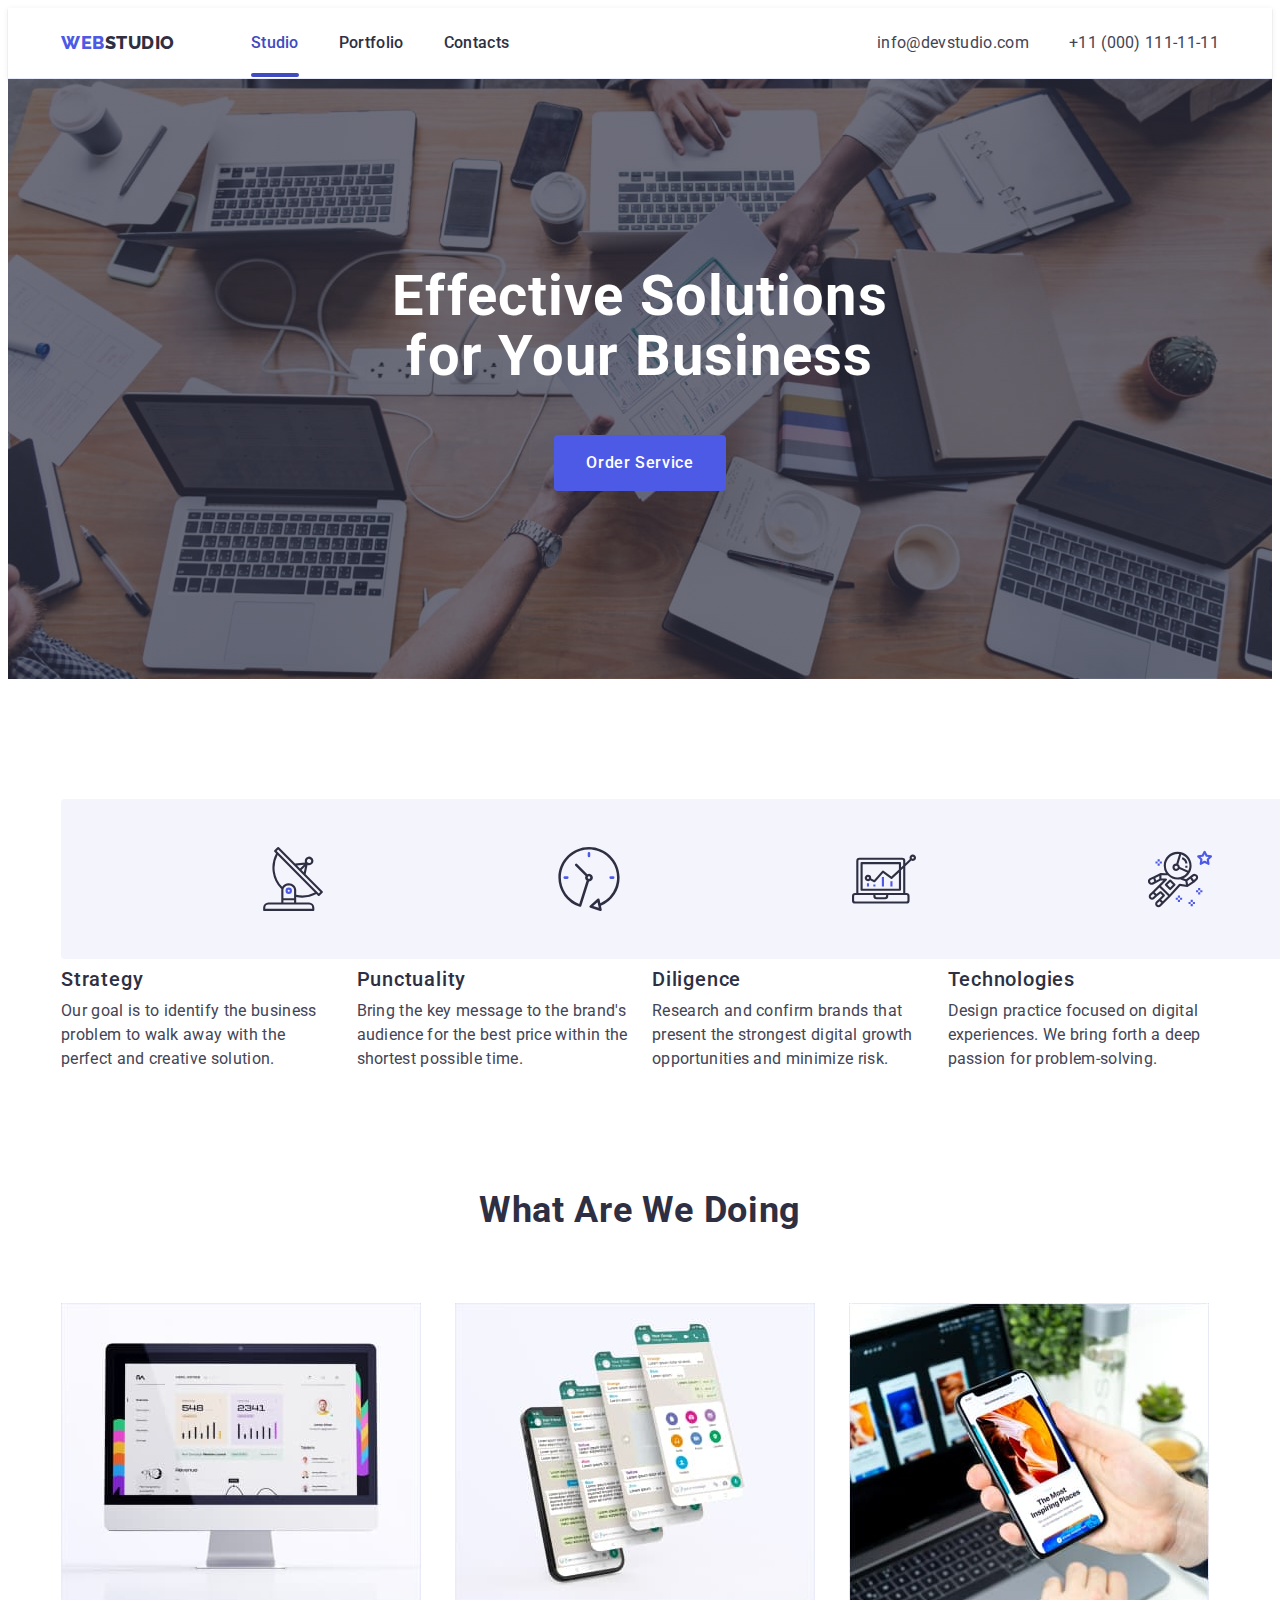
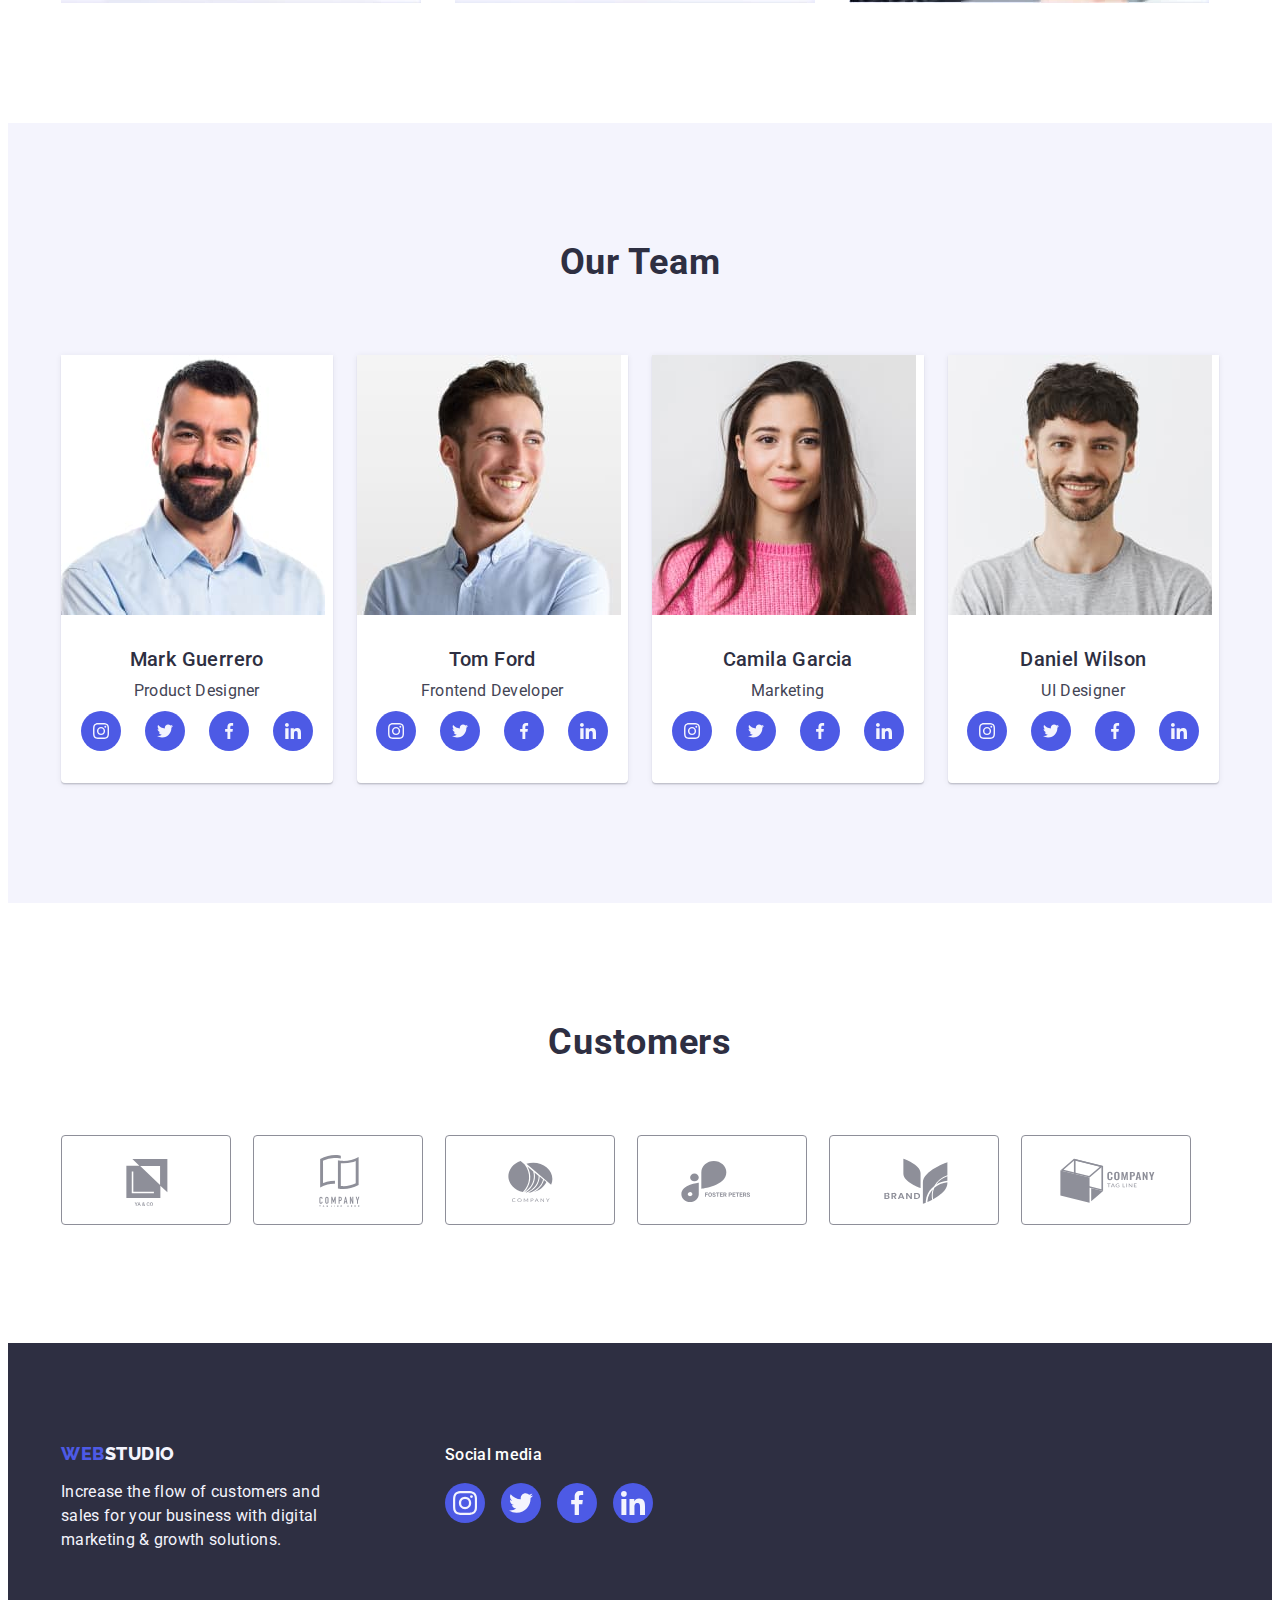
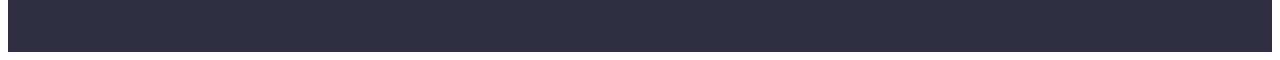
==== index.html @ 8c323e9b "Initial commit" ====
<!DOCTYPE html>
<html lang="en">
  <head>
    <meta charset="UTF-8" />
    <meta name="viewport" content="width=device-width, initial-scale=1.0" />
    <title>WebStudio</title>
    <link rel="preconnect" href="https://fonts.googleapis.com" />
    <link rel="preconnect" href="https://fonts.gstatic.com" crossorigin />
    <link
      href="https://fonts.googleapis.com/css2?family=Raleway:wght@800&family=Roboto:wght@400;500;700;900&display=swap"
      rel="stylesheet"
    />
    <link
      rel="stylesheet"
      href="https://cdnjs.cloudflare.com/ajax/libs/modern-normalize/2.0.0/modern-normalize.min.css"
      integrity="sha512-4xo8blKMVCiXpTaLzQSLSw3KFOVPWhm/TRtuPVc4WG6kUgjH6J03IBuG7JZPkcWMxJ5huwaBpOpnwYElP/m6wg=="
      crossorigin="anonymous"
      referrerpolicy="no-referrer"
    />
    <link rel="stylesheet" href="./css/styles.css" />
  </head>
  <body>
    <header class="header">
      <div class="container header-container">
        <nav class="header-navigation">
          <a href="./index.html" class="header-logo link"
            >Web<span class="header-logo-part">Studio</span></a
          >
          <ul class="list header-menu">
            <li>
              <a class="header-menu-link link current" href="./index.html">Studio</a>
            </li>
            <li>
              <a class="header-menu-link link" href="./portfolio.html"
                >Portfolio</a
              >
            </li>
            <li><a class="header-menu-link link" href="">Contacts</a></li>
          </ul>
        </nav>
        <address class="header-address">
          <ul class="list header-contacts">
            <li>
              <a class="contact-link link" href="mailto:info@devstudio.com"
                >info@devstudio.com</a
              >
            </li>
            <li>
              <a class="contact-link link" href="tel:+110001111111"
                >+11 (000) 111-11-11</a
              >
            </li>
          </ul>
        </address>
      </div>
    </header>
    <main>
      <section class="hero">
        <div class="container hero-container">
          <h1 class="hero-title">Effective Solutions for Your Business</h1>
          <button type="button" class="hero-btn" data-modal-open>Order Service</button>
        </div>
      </section>
      <!-- Features -->
      <section class="section">
        <div class="container features-container">
          <h2 class="visually-hidden">Features</h2>
          <ul class="list features-list">
            <li class="features-item">
              <div class="features-block-icon">
                <svg class="features-icon" width="64" height="64">
                  <use href="./images/icons.svg#icon-antenna-1"></use>
                </svg>
              </div>
              <h3 class="features-title">Strategy</h3>
              <p class="features-text">
                Our goal is to identify the business problem to walk away with
                the perfect and creative solution.
              </p>
            </li>
            <li class="features-item">
              <div class="features-block-icon">
                <svg class="features-icon" width="64" height="64">
                  <use href="./images/icons.svg#icon-clock-1"></use>
                </svg>
              </div>
              <h3 class="features-title">Punctuality</h3>
              <p class="features-text">
                Bring the key message to the brand's audience for the best price
                within the shortest possible time.
              </p>
            </li>
            <li class="features-item">
              <div class="features-block-icon">
                <svg class="features-icon" width="64" height="64">
                  <use href="./images/icons.svg#icon-diagram-1"></use>
                </svg>
              </div>
              <h3 class="features-title">Diligence</h3>
              <p class="features-text">
                Research and confirm brands that present the strongest digital
                growth opportunities and minimize risk.
              </p>
            </li>
            <li class="features-item">
              <div class="features-block-icon">
                <svg class="features-icon" width="64" height="64">
                  <use href="./images/icons.svg#icon-astronaut-1"></use>
                </svg>
              </div>
              <h3 class="features-title">Technologies</h3>
              <p class="features-text">
                Design practice focused on digital experiences. We bring forth a
                deep passion for problem-solving.
              </p>
            </li>
          </ul>
        </div>
      </section>
      <section class="section section-work">
        <div class="container work-container">
          <h2 class="work-title">What are we doing</h2>
          <ul class="list work-list">
            <li class="work-item">
              <img
                src="./images/Rectangle1.jpg"
                alt="computer monitor"
                width="360"
                height="300"
              />
            </li>
            <li class="work-item">
              <img
                src="./images/Rectangle2.jpg"
                alt="mobile phone with open messenger"
                width="360"
                height="300"
              />
            </li>
            <li class="work-item">
              <img
                src="./images/Rectangle3.jpg"
                alt="mobile phone in hand and laptop on the table"
                width="360"
                height="300"
              />
            </li>
          </ul>
        </div>
      </section>
      <section class="section team">
        <div class="container">
          <h2 class="team-title">Our Team</h2>
          <ul class="list team-list">
            <li class="team-card">
              <img
                class="team-img"
                src="./images/img4.jpg"
                alt="Mark Guerrero"
                width="264"
                height="260"
              />
              <div class="card-content">
                <h3 class="team-member-title">Mark Guerrero</h3>
                <p class="team-text">Product Designer</p>
                <ul class="card-content-list list">
                  <li class="team-socials-icon">
                    <a href="" class="link socials-link">
                      <svg class="socials-icon" width="16" height="16">
                        <use href="./images/icons.svg#icon-instagram-2"></use>
                      </svg>
                    </a>
                  </li>
                  <li class="team-socials-icon">
                    <a href="" class="link socials-link">
                      <svg class="socials-icon" width="16" height="16">
                        <use href="./images/icons.svg#icon-twitter-1"></use>
                      </svg>
                    </a>
                  </li>
                  <li class="team-socials-icon">
                    <a href="" class="link socials-link">
                      <svg class="socials-icon" width="16" height="16">
                        <use href="./images/icons.svg#icon-facebook-1"></use>
                      </svg>
                    </a>
                  </li>
                  <li class="team-socials-icon">
                    <a href="" class="link socials-link">
                      <svg class="socials-icon" width="16" height="16">
                        <use href="./images/icons.svg#icon-linkedin-1"></use>
                      </svg>
                    </a>
                  </li>
                </ul>
              </div>
            </li>
            <li class="team-card">
              <img
                class="team-img"
                src="./images/img5.jpg"
                alt="Tom Ford"
                width="264"
                height="260"
              />
              <div class="card-content">
                <h3 class="team-member-title">Tom Ford</h3>
                <p class="team-text">Frontend Developer</p>
                <ul class="card-content-list list">
                  <li class="team-socials-icon">
                    <a href="" class="link socials-link">
                      <svg class="socials-icon" width="16" height="16">
                        <use href="./images/icons.svg#icon-instagram-2"></use>
                      </svg>
                    </a>
                  </li>
                  <li class="team-socials-icon">
                    <a href="" class="link socials-link">
                      <svg class="socials-icon" width="16" height="16">
                        <use href="./images/icons.svg#icon-twitter-1"></use>
                      </svg>
                    </a>
                  </li>
                  <li class="team-socials-icon">
                    <a href="" class="link socials-link">
                      <svg class="socials-icon" width="16" height="16">
                        <use href="./images/icons.svg#icon-facebook-1"></use>
                      </svg>
                    </a>
                  </li>
                  <li class="team-socials-icon">
                    <a href="" class="link socials-link">
                      <svg class="socials-icon" width="16" height="16">
                        <use href="./images/icons.svg#icon-linkedin-1"></use>
                      </svg>
                    </a>
                  </li>
                </ul>
              </div>
            </li>
            <li class="team-card">
              <img
                class="team-img"
                src="./images/img6.jpg"
                alt="Camila Garcia"
                width="264"
                height="260"
              />
              <div class="card-content">
                <h3 class="team-member-title">Camila Garcia</h3>
                <p class="team-text">Marketing</p>
                <ul class="card-content-list list">
                  <li class="team-socials-icon">
                    <a href="" class="link socials-link">
                      <svg class="socials-icon" width="16" height="16">
                        <use href="./images/icons.svg#icon-instagram-2"></use>
                      </svg>
                    </a>
                  </li>
                  <li class="team-socials-icon">
                    <a href="" class="link socials-link">
                      <svg class="socials-icon" width="16" height="16">
                        <use href="./images/icons.svg#icon-twitter-1"></use>
                      </svg>
                    </a>
                  </li>
                  <li class="team-socials-icon">
                    <a href="" class="link socials-link">
                      <svg class="socials-icon" width="16" height="16">
                        <use href="./images/icons.svg#icon-facebook-1"></use>
                      </svg>
                    </a>
                  </li>
                  <li class="team-socials-icon">
                    <a href="" class="link socials-link">
                      <svg class="socials-icon" width="16" height="16">
                        <use href="./images/icons.svg#icon-linkedin-1"></use>
                      </svg>
                    </a>
                  </li>
                </ul>
              </div>
            </li>
            <li class="team-card">
              <img
                class="team-img"
                src="./images/img7.jpg"
                alt="Daniel Wilson"
                width="264"
                height="260"
              />
              <div class="card-content">
                <h3 class="team-member-title">Daniel Wilson</h3>
                <p class="team-text">UI Designer</p>
                <ul class="card-content-list list">
                  <li class="team-socials-icon">
                    <a href="" class="link socials-link">
                      <svg class="socials-icon" width="16" height="16">
                        <use href="./images/icons.svg#icon-instagram-2"></use>
                      </svg>
                    </a>
                  </li>
                  <li class="team-socials-icon">
                    <a href="" class="link socials-link">
                      <svg class="socials-icon" width="16" height="16">
                        <use href="./images/icons.svg#icon-twitter-1"></use>
                      </svg>
                    </a>
                  </li>
                  <li class="team-socials-icon">
                    <a href="" class="link socials-link">
                      <svg class="socials-icon" width="16" height="16">
                        <use href="./images/icons.svg#icon-facebook-1"></use>
                      </svg>
                    </a>
                  </li>
                  <li class="team-socials-icon">
                    <a href="" class="link socials-link">
                      <svg class="socials-icon" width="16" height="16">
                        <use href="./images/icons.svg#icon-linkedin-1"></use>
                      </svg>
                    </a>
                  </li>
                </ul>
              </div>
            </li>
          </ul>
        </div>
      </section>
      <section class="section customers">
        <div class="container">
          <h2 class="customers-title">Customers</h2>
          <ul class="list customers-list">
            <li class="customers-company">
              <a href="" class="link customers-link">
                <svg class="customers-icon" width="104" height="56">
                  <use href="./images/icons.svg#icon-ya-co"></use>
                </svg>
              </a>
            </li>
            <li class="customers-company">
              <a href="" class="link customers-link">
                <svg class="customers-icon" width="104" height="56">
                  <use href="./images/icons.svg#icon-company-tagline-her"></use>
                </svg>
              </a>
            </li>
            <li class="customers-company">
              <a href="" class="link customers-link">
                <svg class="customers-icon" width="104" height="56">
                  <use href="./images/icons.svg#icon-company"></use>
                </svg>
              </a>
            </li>
            <li class="customers-company">
              <a href="" class="link customers-link">
                <svg class="customers-icon" width="104" height="56">
                  <use href="./images/icons.svg#icon-foster"></use>
                </svg>
              </a>
            </li>
            <li class="customers-company">
              <a href="" class="link customers-link">
                <svg class="customers-icon" width="104" height="56">
                  <use href="./images/icons.svg#icon-brand"></use>
                </svg>
              </a>
            </li>
            <li class="customers-company">
              <a href="" class="link customers-link">
                <svg class="customers-icon" width="104" height="56">
                  <use href="./images/icons.svg#icon-tag-line"></use>
                </svg>
              </a>
            </li>
          </ul>
        </div>
      </section>
    </main>
    <footer class="footer">
      <div class="container footer-container">
        <div class="footer-webstudio">
          <a href="./index.html" class="footer-logo link"
            >Web<span class="footer-logo-part">Studio</span></a
          >
          <p class="footer-text">
            Increase the flow of customers and sales for your business with
            digital marketing & growth solutions.
          </p>
        </div>
        <div class="footer-socials">
          <p class="footer-socials-text">Social media</p>
          <ul class="footer-list list">
            <li class="footer-socials-icon">
              <a href="" class="link footer-socials-link">
                <svg class="socials-icon" width="24" height="24">
                  <use href="./images/icons.svg#icon-instagram-2"></use>
                </svg>
              </a>
            </li>
            <li class="footer-socials-icon">
              <a href="" class="link footer-socials-link">
                <svg class="socials-icon" width="24" height="24">
                  <use href="./images/icons.svg#icon-twitter-1"></use>
                </svg>
              </a>
            </li>
            <li class="footer-socials-icon">
              <a href="" class="link footer-socials-link">
                <svg class="socials-icon" width="24" height="24">
                  <use href="./images/icons.svg#icon-facebook-1"></use>
                </svg>
              </a>
            </li>
            <li class="footer-socials-icon">
              <a href="" class="link footer-socials-link">
                <svg class="socials-icon" width="24" height="24">
                  <use href="./images/icons.svg#icon-linkedin-1"></use>
                </svg>
              </a>
            </li>
          </ul>
        </div>
      </div>
    </footer>
    <div class="backdrop is-hidden" data-modal>
      <div class="modal">
        <button type="button" class="modal-close-btn" data-modal-close>
          <svg class="modal-icon" width="8" height="8">
            <use href="./images/icons.svg#icon-close-black"></use>
          </svg>
        </button>
      </div>
    </div>
    <script src="./js/modal.js"></script>
  </body>
</html>
---- css/styles.css ----
:root {
  --iris: #4d5ae5;
  --navyblue: #2e2f42;
  --slate: #434455;
  --white: #fff;
  --ocean: #404bbf;
  --cloud: #f4f4fd;
  --green: #31d0aa;
  --dairy: #fcfcfc;
}

p,
h1,
h2,
h3,
h4,
h5,
h6 {
  margin-top: 0;
  margin-bottom: 0;
}

ul,
ol {
  margin-top: 0;
  margin-bottom: 0;
  padding-left: 0;
}

img {
  display: block;
}

.list {
  list-style-type: none;
}

.link {
  text-decoration: none;
}

body {
  font-family: "Roboto", sans-serif;
  color: #434455;
  background-color: #fff;
}

.container {
  width: 100%;
  max-width: 1158px;
  padding-right: 15px;
  padding-left: 15px;
  margin: 0 auto;
}

.visually-hidden {
  position: absolute;
  width: 1px;
  height: 1px;
  margin: -1px;
  border: 0;
  padding: 0;
  white-space: nowrap;
  clip-path: inset(100%);
  clip: rect(0 0 0 0);
  overflow: hidden;
}

.section {
  padding-top: 120px;
  padding-bottom: 120px;
}

/**---------- HEADER ---------- */

.header {
  border-bottom: 1px solid #e7e9fc;
  box-shadow: 0px 2px 1px rgba(46, 47, 66, 0.08),
    0px 1px 1px rgba(46, 47, 66, 0.16), 0px 1px 6px rgba(46, 47, 66, 0.08);
}

.header-container {
  display: flex;
  align-items: center;
}

.header-logo {
  color: var(--iris, #4d5ae5);
  font-size: 18px;
  font-family: "Raleway", sans-serif;
  font-weight: 800;
  line-height: 1.17;
  letter-spacing: 0.03em;
  text-transform: uppercase;
  padding-top: 24px;
  padding-bottom: 24px;
  margin-right: 76px;
}

.header-logo-part {
  color: var(--navyblue, #2e2f42);
  font-size: 18px;
  font-weight: 800;
  line-height: 1.16;
  letter-spacing: 0.03em;
  text-transform: uppercase;
}

.header-navigation {
  display: flex;
  align-items: center;
}

.header-menu {
  display: flex;
  gap: 40px;
}

.header-address {
  margin-left: auto;
}

.header-contacts {
  display: flex;
  gap: 40px;
}

.header-menu-link {
  color: var(--navyblue, #2e2f42);
  font-size: 16px;
  font-weight: 500;
  line-height: 1.5;
  letter-spacing: 0.02em;
  padding: 24px 0;
  transition: color 250ms cubic-bezier(0.4, 0, 0.2, 1);
}

.current {
  position: relative;
  color: var(--ocean, #404bbf);
}

.current::after {
  content: "";
  position: absolute;
  bottom: -1px;
  left: 0;
  width: 100%;
  height: 4px;
  border-radius: 2px;
  background: var(--ocean, #404bbf);
}

.contact-link {
  color: var(--slate, #434455);
  font-size: 16px;
  line-height: 1.5;
  letter-spacing: 0.02em;
  padding: 24px 0;
  transition: color 250ms cubic-bezier(0.4, 0, 0.2, 1);
}

.header-menu-link:hover,
.header-menu-link:focus {
  color: var(--ocean, #404bbf);
}

.header-address {
  font-style: normal;
}

.contact-link:hover,
.contact-link:focus {
  color: #404bbf;
}

/**---------- HERO ---------- */

.hero {
  background: var(--navyblue, #2e2f42);
  padding-top: 188px;
  padding-bottom: 188px;
  background-image: linear-gradient(
      rgba(46, 47, 66, 0.7),
      rgba(46, 47, 66, 0.7)
    ),
    url(../images/people-office.jpg);
  max-width: 1440px;
  margin: 0 auto;
  background-repeat: no-repeat;
  background-position: center;
  background-size: cover;
}

.hero-container {
  display: block;
}

.hero-title {
  color: var(--white, #fff);
  font-size: 56px;
  line-height: 1.07;
  letter-spacing: 0.02em;
  text-align: center;
  max-width: 496px;
  display: flex;
  width: 496px;
  flex-direction: column;
  flex-shrink: 0;
  margin-bottom: 48px;
  display: block;
  margin-left: auto;
  margin-right: auto;
}

.hero-btn {
  color: var(--white, #fff);
  font-size: 16px;
  font-family: "Roboto", sans-serif;
  font-weight: 500;
  line-height: 1.5;
  letter-spacing: 0.04em;
  background-color: var(--iris, #4d5ae5);
  cursor: pointer;
  margin: 0 auto;
  display: block;
  border: none;
  padding: 16px 32px;
  border-radius: 4px;
  min-width: 169px;
  transition: background-color 250ms cubic-bezier(0.4, 0, 0.2, 1);
}

.hero-btn:hover,
.hero-btn:focus {
  background-color: var(--ocean, #404bbf);
}

/**---------- FEATURES ---------- */

.features-list {
  display: flex;
  gap: 24px;
}

.features-item {
  width: calc((100% - 24px * 3) / 4);
}

.features-block-icon {
  display: flex;
  align-items: center;
  justify-content: center;
  width: 264px;
  height: 112px;
  border-radius: 4px;
  background: var(--cloud, #f4f4fd);
  padding: 24px 100px;
  margin-bottom: 8px;
}

.features-title {
  font-size: 20px;
  font-weight: 500;
  line-height: 1.2;
  letter-spacing: 0.04em;
  color: var(--navyblue, #2e2f42);
  margin-bottom: 8px;
}
.features-text {
  color: var(--slate, #434455);
  font-size: 16px;
  line-height: 1.5;
  letter-spacing: 0.02em;
}

/**---------- WORK ---------- */

.section-work {
  padding-top: 0;
}

.work-list {
  display: flex;
  gap: 24px;
}

.work-item {
  width: calc((100% - 24px * 2) / 3);
}

.work-title {
  font-size: 36px;
  line-height: 1.11;
  letter-spacing: 0.02em;
  text-transform: capitalize;
  text-align: center;
  color: var(--navyblue, #2e2f42);
  margin-bottom: 72px;
}

/**---------- OUR TEAM ---------- */

.team {
  background-color: var(--cloud, #f4f4fd);
  padding-bottom: 120px;
}

.team-title {
  font-size: 36px;
  line-height: 1.11;
  letter-spacing: 0.02em;
  text-transform: capitalize;
  text-align: center;
  color: var(--navyblue, #2e2f42);
  margin-bottom: 72px;
}

.team-list {
  display: flex;
  gap: 24px;
}

.team-card {
  background-color: var(--white, #fff);
  width: calc((100% - 24px * 3) / 4);
  border-radius: 0px 0px 4px 4px;
  box-shadow: 0px 2px 1px 0px rgba(46, 47, 66, 0.08),
    0px 1px 1px 0px rgba(46, 47, 66, 0.16),
    0px 1px 6px 0px rgba(46, 47, 66, 0.08);
}

.card-content {
  padding: 32px 0;
}

.team-member-title {
  font-size: 20px;
  font-weight: 500;
  line-height: 1.2;
  letter-spacing: 0.02em;
  color: var(--navyblue, #2e2f42);
  text-align: center;
  margin-bottom: 8px;
}

.team-text {
  color: var(--slate, #434455);
  font-size: 16px;
  line-height: 1.5;
  letter-spacing: 0.02em;
  text-align: center;
  margin-bottom: 8px;
}

.card-content-list {
  display: flex;
  justify-content: center;
  gap: 24px;
}

.team-socials-icon {
  width: 40px;
  height: 40px;
}

.socials-link:hover,
.socials-link:focus {
  background-color: var(--ocean, #404bbf);
}

.socials-link {
  width: 100%;
  height: 100%;
  display: flex;
  justify-content: center;
  align-items: center;
  background-color: var(--iris, #4d5ae5);
  border-radius: 50%;
  color: var(--cloud, #f4f4fd);
  transition: background-color 250ms cubic-bezier(0.4, 0, 0.2, 1);
}

.socials-icon {
  fill: currentColor;
}

/**---------- CUSTOMERS ---------- */

.customers-title {
  color: var(--navyblue, #2e2f42);
  text-align: center;
  font-size: 36px;
  font-weight: 700;
  line-height: 1.11;
  letter-spacing: 0.02em;
  text-transform: capitalize;
  margin-bottom: 72px;
}

.customers-list {
  display: flex;
  gap: 24px;
}

.customers-company {
  width: 168px;
  height: 88px;
  border-radius: 4px;
}

.customers-link {
  width: 100%;
  height: 100%;
  border: 1px solid var(--lightslate, #8e8f99);
  border-radius: 4px;
  display: flex;
  justify-content: center;
  align-items: center;
  color: var(--lightslate, #8e8f99);
  transition: border-color 250ms cubic-bezier(0.4, 0, 0.2, 1),
    color 250ms cubic-bezier(0.4, 0, 0.2, 1);
}

.customers-link:is(:hover, :focus) {
  border-color: var(--ocean, #404bbf);
  color: var(--ocean, #404bbf);
}

.customers-icon {
  fill: currentColor;
}

/**---------- FOOTER ---------- */

.footer {
  background-color: var(--navyblue, #2e2f42);
  padding: 100px 0;
}

.footer-container {
  display: flex;
  align-items: baseline;
}

.footer-webstudio {
  margin-right: 120px;
}

.footer-logo {
  color: var(--iris, #4d5ae5);
  font-size: 18px;
  font-family: "Raleway", sans-serif;
  font-weight: 800;
  line-height: 1.17;
  letter-spacing: 0.03em;
  text-transform: uppercase;
  margin-bottom: 16px;
  display: inline-block;
}

.footer-logo-part {
  color: var(--cloud, #f4f4fd);
  font-size: 18px;
  font-weight: 800;
  line-height: 1.16;
  letter-spacing: 0.03em;
  text-transform: uppercase;
}

.footer-text {
  color: var(--cloud, #f4f4fd);
  font-size: 16px;
  line-height: 1.5;
  letter-spacing: 0.02em;
  max-width: 264px;
}

.footer-socials {
  display: inline-block;
}

.footer-socials-text {
  font-size: 16px;
  font-style: normal;
  font-weight: 500;
  line-height: 1.5;
  letter-spacing: 0.02em;
  color: var(--white, #fff);
  margin-bottom: 16px;
}

.footer-list {
  display: flex;
  gap: 16px;
}

.footer-socials-icon {
  width: 40px;
  height: 40px;
}

.footer-socials-link {
  width: 100%;
  height: 100%;
  display: flex;
  justify-content: center;
  align-items: center;
  background-color: var(--iris, #4d5ae5);
  border-radius: 50%;
  color: var(--cloud, #f4f4fd);
  transition: background-color 250ms cubic-bezier(0.4, 0, 0.2, 1);
}

.footer-socials-link:hover,
.footer-socials-link:focus {
  background-color: var(--green, #31d0aa);
}
/**---------- PORTFOLIO ---------- */

.section-portfolio {
  padding-bottom: 120px;
  padding-top: 96px;
}

.filter-list {
  display: flex;
  justify-content: center;
  gap: 24px;
  margin-bottom: 72px;
}

.filter-btn {
  background-color: var(--cloud, #f4f4fd);
  color: var(--iris, #4d5ae5);
  font-size: 16px;
  font-family: "Roboto", sans-serif;
  font-weight: 500;
  line-height: 1.5;
  letter-spacing: 0.04em;
  cursor: pointer;
  border: 1px solid #e7e9fc;
  padding: 12px 24px;
  border-radius: 4px;
  transition: color 250ms cubic-bezier(0.4, 0, 0.2, 1),
    background-color 250ms cubic-bezier(0.4, 0, 0.2, 1),
    border-color 250ms cubic-bezier(0.4, 0, 0.2, 1),
    box-shadow 250ms cubic-bezier(0.4, 0, 0.2, 1);
}

.filter-btn:hover,
.filter-btn:focus {
  color: #ffffff;
  background: var(--ocean, #404bbf);
  border: 1px solid transparent;
  box-shadow: 0px 2px 2px 0px rgba(0, 0, 0, 0.12),
    0px 2px 1px 0px rgba(0, 0, 0, 0.08), 0px 3px 1px 0px rgba(0, 0, 0, 0.1);
}

.card-list {
  display: flex;
  flex-wrap: wrap;
  column-gap: 24px;
  row-gap: 48px;
}

.block-list:not(:last-child) {
  padding-bottom: 48px;
}

.portfolio-card {
  width: calc((100% - 48px) / 3);
}

.portfolio-cover {
  position: relative;
  overflow: hidden;
}

.portfolio-link:hover .portfolio-cover-text {
  transform: translateY(0%);
}

.portfolio-link:focus .portfolio-cover-text {
  transform: translateY(0%);
}

.portfolio-cover-text {
  position: absolute;
  top: 0;
  left: 0;
  width: 100%;
  height: 100%;
  padding: 40px 32px;
  color: var(--cloud, #f4f4fd);
  font-size: 16px;
  line-height: 1.5;
  letter-spacing: 0.02em;
  background-color: var(--iris, #4d5ae5);
  transform: translateY(100%);
  transition: transform 250ms cubic-bezier(0.4, 0, 0.2, 1);
}

.portfolio-link {
  display: block;
  transition: box-shadow 250ms cubic-bezier(0.4, 0, 0.2, 1);
  transform: translateY(0%);
}

.portfolio-link:hover,
.portfolio-link:focus {
  background: var(--white, #fff);
  box-shadow: 0px 2px 1px 0px rgba(46, 47, 66, 0.08),
    0px 1px 1px 0px rgba(46, 47, 66, 0.16),
    0px 1px 6px 0px rgba(46, 47, 66, 0.08);
}

.portfolio-card-content {
  padding: 32px 16px;
  border: 1px solid #e7e9fc;
  border-top: none;
}

.portfolio-title {
  font-size: 20px;
  font-weight: 500;
  line-height: 1.2;
  letter-spacing: 0.02em;
  color: var(--navyblue, #2e2f42);
  margin-bottom: 8px;
}

.portfolio-text {
  color: var(--slate, #434455);
  font-size: 16px;
  line-height: 1.5;
  letter-spacing: 0.02em;
}

/**---------- MODAL ---------- */

.backdrop {
  position: fixed;
  top: 0;
  width: 100%;
  height: 100%;
  background-color: var(--navyblue-modal, rgba(46, 47, 66, 0.4));
  transition: opacity 250ms cubic-bezier(0.4, 0, 0.2, 1),
    visibility 250ms cubic-bezier(0.4, 0, 0.2, 1);
}

.modal {
  width: 408px;
  min-height: 584px;
  border-radius: 4px;
  background-color: var(--dairy, #fcfcfc);
  box-shadow: 0px 2px 1px 0px rgba(0, 0, 0, 0.2),
    0px 1px 3px 0px rgba(0, 0, 0, 0.12), 0px 1px 1px 0px rgba(0, 0, 0, 0.14);
  position: absolute;
  left: 50%;
  top: 50%;
  transform: translate(-50%, -50%);
  transition: transform 250ms cubic-bezier(0.4, 0, 0.2, 1);
}

.modal-close-btn {
  border: none;
  background: transparent;
  width: 24px;
  height: 24px;
  position: absolute;
  top: 24px;
  right: 24px;
  cursor: pointer;
  border-radius: 50%;
  color: var(--navyblue);
  background-color: var(--cornflower, #e7e9fc);
  stroke-width: 1px;
  stroke: rgba(0, 0, 0, 0.1);
  transition: background-color 250ms cubic-bezier(0.4, 0, 0.2, 1),
    border 250ms cubic-bezier(0.4, 0, 0.2, 1);
  display: flex;
  justify-content: center;
  align-items: center;
  border: 1px solid rgba(0, 0, 0, 0.1);
  padding: 0;
}

.modal-close-btn:hover,
.modal-close-btn:focus {
  background-color: var(--ocean, #404bbf);
  border: none;
}

.modal-icon {
  fill: currentColor;
  transition: fill 250ms cubic-bezier(0.4, 0, 0.2, 1);
}

.modal-close-btn:is(:hover, :focus) .modal-icon {
  fill: var(--white, #fff);
}

.is-hidden {
  opacity: 0;
  visibility: hidden;
  pointer-events: none;
}
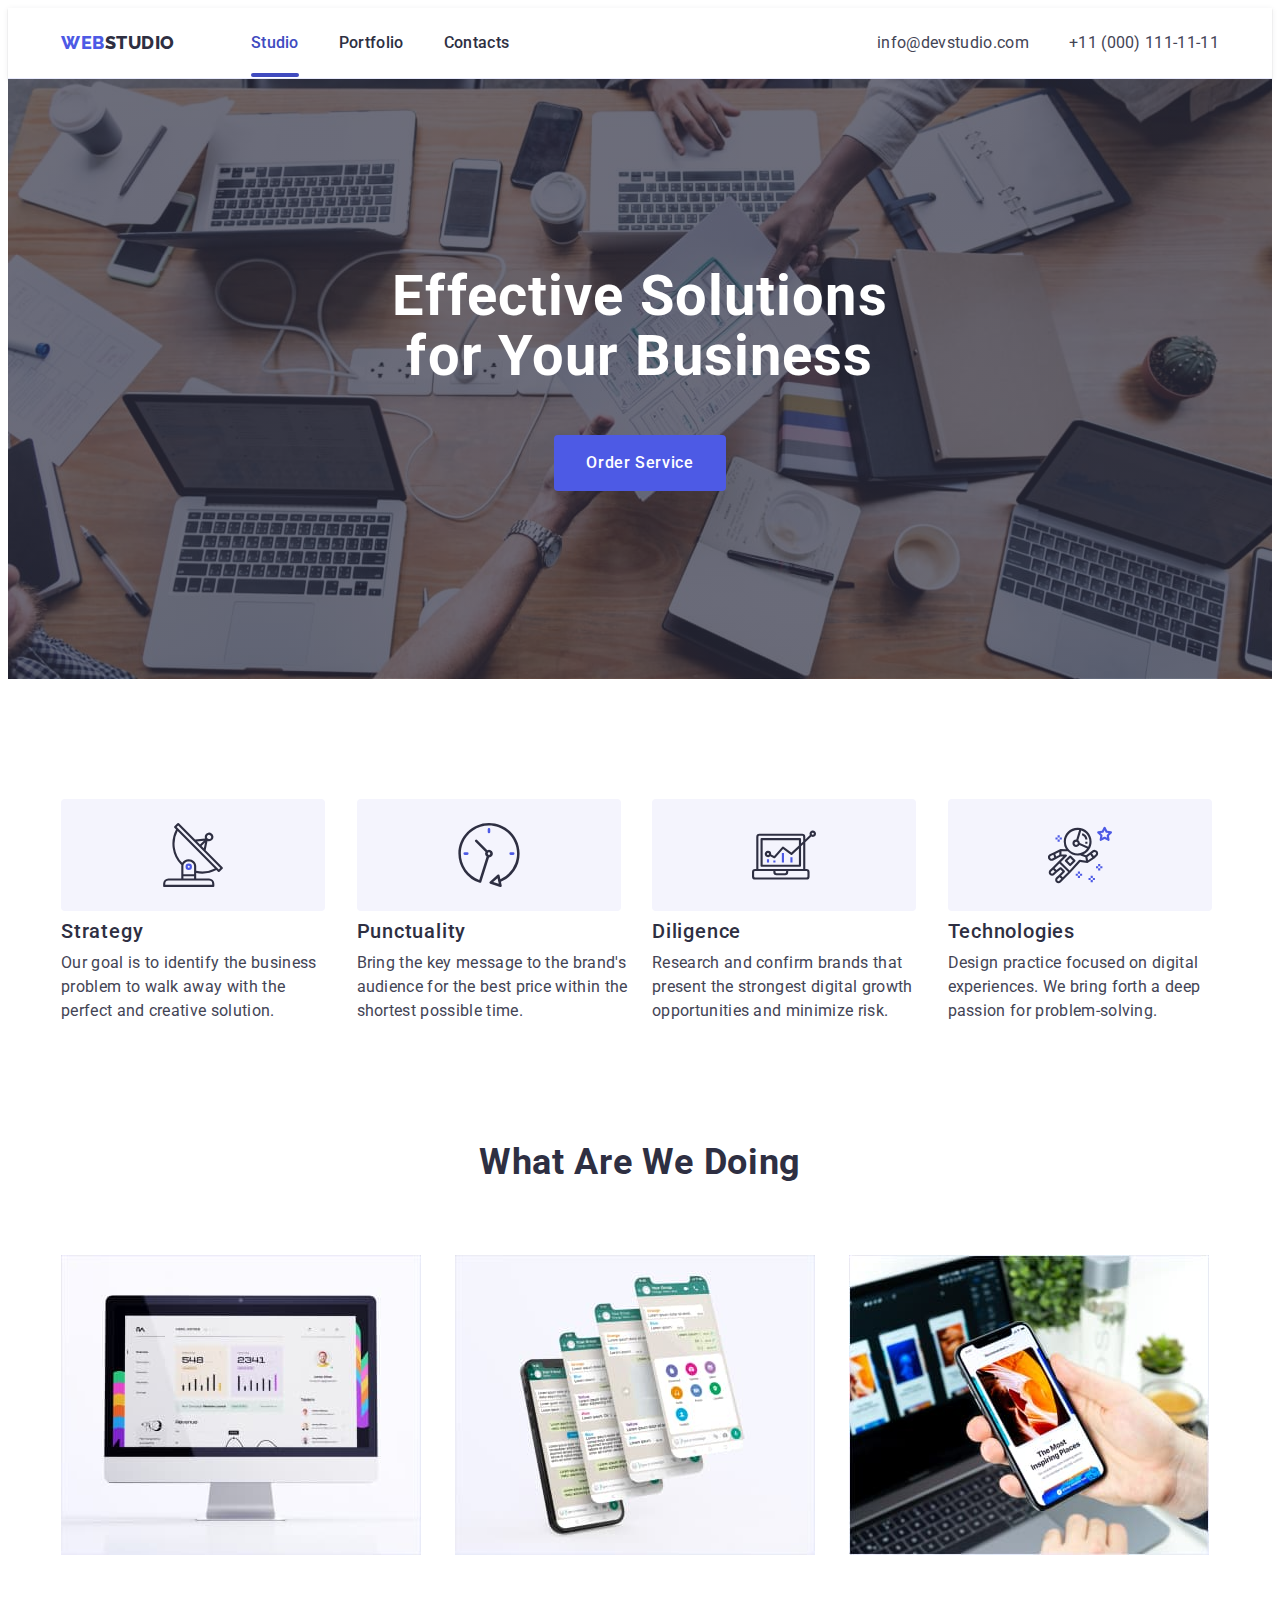
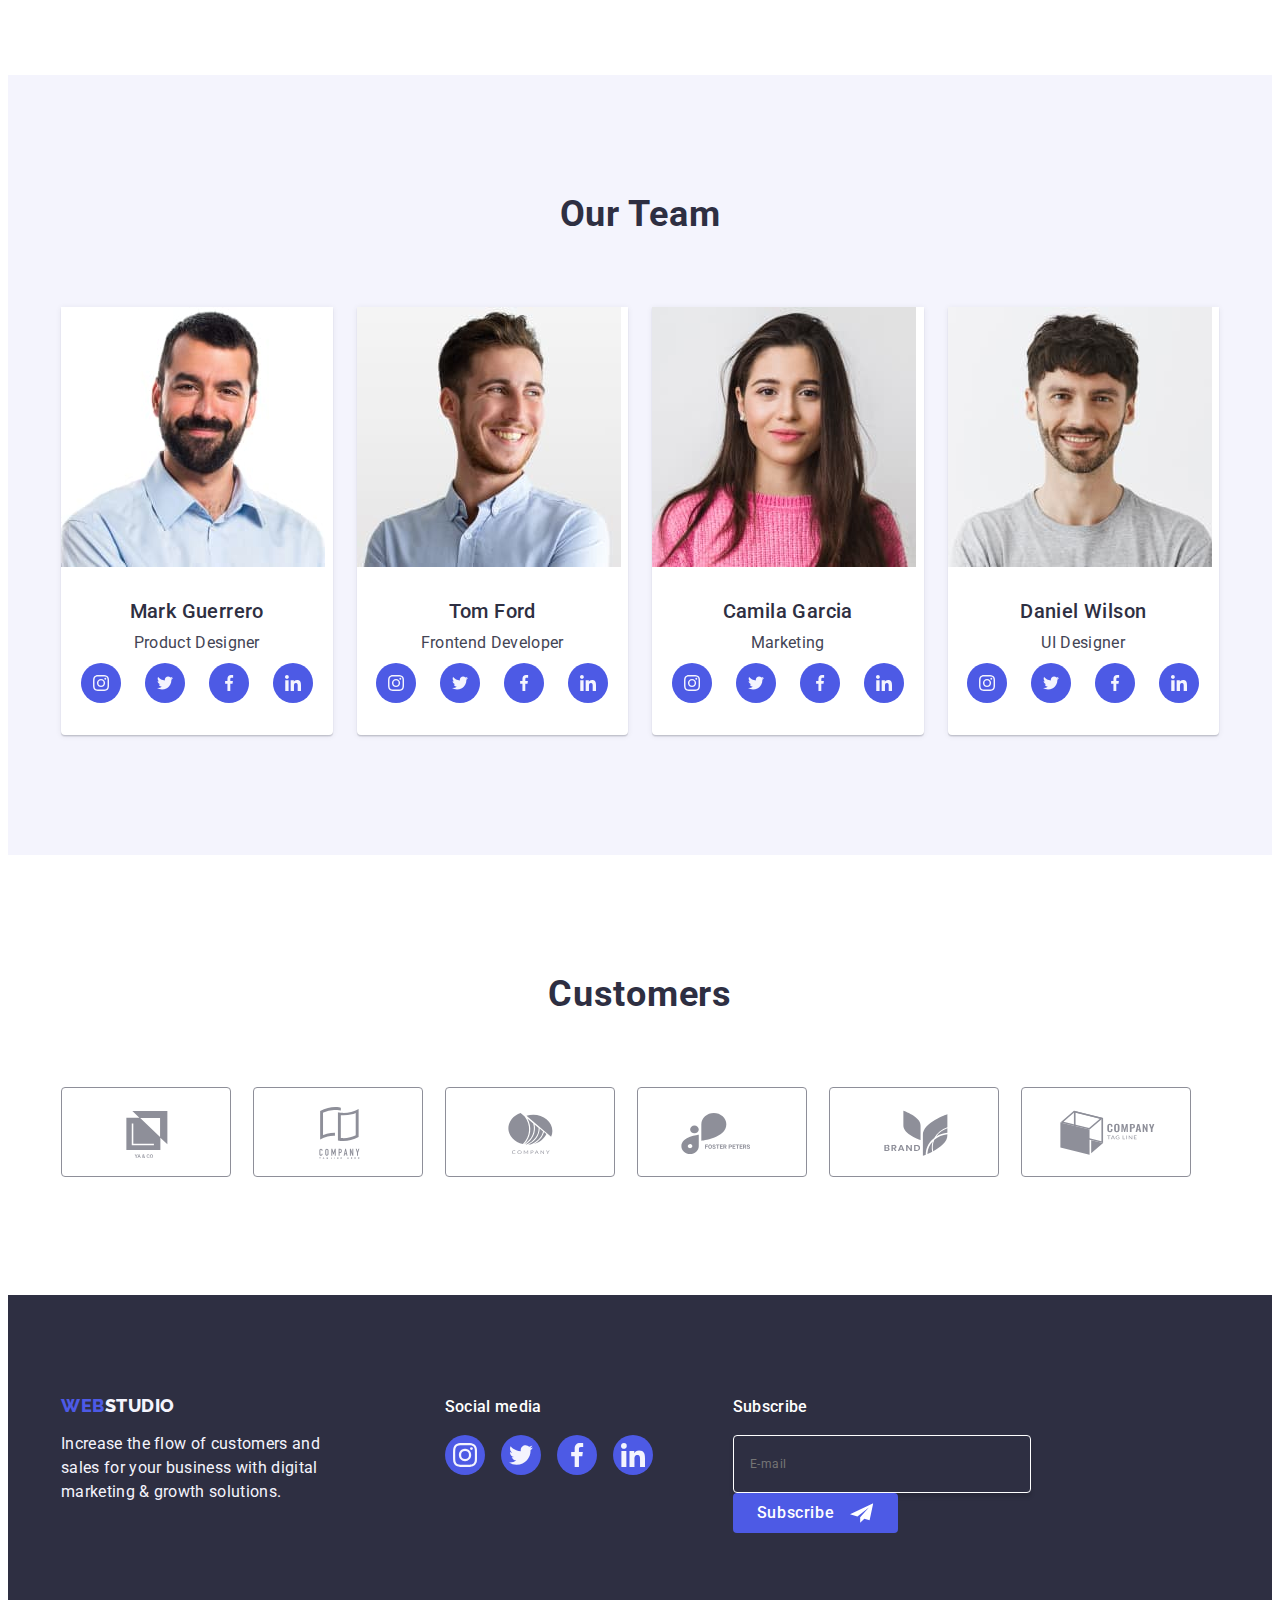
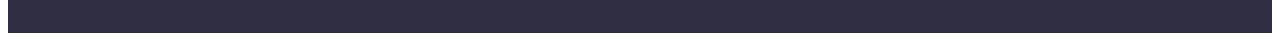
==== commit 3b75b1c0: "com-05-1" ====
--- a/index.html
+++ b/index.html
@@ -28,7 +28,9 @@
           >
           <ul class="list header-menu">
             <li>
-              <a class="header-menu-link link current" href="./index.html">Studio</a>
+              <a class="header-menu-link link current" href="./index.html"
+                >Studio</a
+              >
             </li>
             <li>
               <a class="header-menu-link link" href="./portfolio.html"
@@ -58,7 +60,9 @@
       <section class="hero">
         <div class="container hero-container">
           <h1 class="hero-title">Effective Solutions for Your Business</h1>
-          <button type="button" class="hero-btn" data-modal-open>Order Service</button>
+          <button type="button" class="hero-btn" data-modal-open>
+            Order Service
+          </button>
         </div>
       </section>
       <!-- Features -->
@@ -377,6 +381,7 @@
         </div>
       </section>
     </main>
+    <!-- Footer -->
     <footer class="footer">
       <div class="container footer-container">
         <div class="footer-webstudio">
@@ -421,8 +426,20 @@
             </li>
           </ul>
         </div>
+        <div class="footer-subscribe">
+          <p class="footer-subscribe-title">Subscribe</p>
+          <form class="footer-form">
+            <input type="email" name="footer-email" class="footer-input" placeholder="E-mail">
+            <button type="submit" class="footer-submit-btn">Subscribe
+              <svg class="footer-btn-icon" width="24" height="24">
+                <use href="./images/icons.svg#icon-Frame-subscribe"></use>
+              </svg>
+            </button>
+          </form>
+        </div>
       </div>
     </footer>
+    <!-- Modal -->
     <div class="backdrop is-hidden" data-modal>
       <div class="modal">
         <button type="button" class="modal-close-btn" data-modal-close>
@@ -430,6 +447,78 @@
             <use href="./images/icons.svg#icon-close-black"></use>
           </svg>
         </button>
+        <p class="modal-title">Leave your contacts and we will call you back</p>
+        <form>
+          <div class="modal-field">
+            <label for="user-name" class="input-label">Name</label>
+            <div class="input-wrap">
+              <input
+                type="text"
+                name="user-name"
+                class="modal-input"
+                id="user-name"
+              />
+              <svg class="modal-input-icon" width="18" height="18">
+                <use href="./images/icons.svg#icon-person-black"></use>
+              </svg>
+            </div>
+          </div>
+          <div class="modal-field">
+            <label for="user-tel" class="input-label">Phone</label>
+            <div class="input-wrap">
+              <input
+                type="text"
+                name="user-tel"
+                class="modal-input"
+                id="user-tel"
+              />
+              <svg class="modal-input-icon" width="18" height="18">
+                <use href="./images/icons.svg#icon-phone-black"></use>
+              </svg>
+            </div>
+          </div>
+          <div class="modal-field">
+            <label for="user-email" class="input-label">Email</label>
+            <div class="input-wrap">
+              <input
+                type="text"
+                name="user-email"
+                class="modal-input"
+                id="user-email"
+              />
+              <svg class="modal-input-icon" width="18" height="18">
+                <use href="./images/icons.svg#icon-email-black"></use>
+              </svg>
+            </div>
+          </div>
+          <div class="modal-field">
+            <label for="user-text" class="input-label">Comment</label>
+            <textarea
+              name="user-text"
+              id="user-text"
+              class="modal-textarea"
+              placeholder="Text input"
+            ></textarea>
+          </div>
+          <div class="modal-checkbox">
+            <input
+              type="checkbox"
+              name="user-terms"
+              id="user-terms"
+              class="input-check visually-hidden"
+            />
+            <label for="user-terms" class="modal-check-text">
+              <span class="modal-check-span">
+                <svg class="modal-check-icon" width="16" height="16">
+                  <use href="./images/icons.svg#icon-check"></use>
+                </svg>
+              </span>
+              I accept the terms and conditions of the
+              <a href="#" class="modal-privacy-link">Privacy Policy</a>
+            </label>
+          </div>
+          <button type="submit" class="send-btn">Send</button>
+        </form>
       </div>
     </div>
     <script src="./js/modal.js"></script>
--- a/css/styles.css
+++ b/css/styles.css
@@ -43,6 +43,10 @@
   font-family: "Roboto", sans-serif;
   color: #434455;
   background-color: #fff;
+}
+
+input {
+  font-family: inherit;
 }
 
 .container {
@@ -255,7 +259,6 @@
   height: 112px;
   border-radius: 4px;
   background: var(--cloud, #f4f4fd);
-  padding: 24px 100px;
   margin-bottom: 8px;
 }
 
@@ -516,6 +519,58 @@
 .footer-socials-link:focus {
   background-color: var(--green, #31d0aa);
 }
+
+.footer-subscribe {
+  margin-left: 80px;
+}
+.footer-subscribe-title {
+  margin-bottom: 16px;
+  color: var(--white, #fff);
+  font-size: 16px;
+  font-weight: 500;
+  line-height: 1.5;
+  letter-spacing: 0.02em;
+}
+
+.footer-input {
+  width: 264px;
+  height: 40px;
+  border-radius: 4px;
+  border: 1px solid var(--white, #fff);
+  box-shadow: 0px 4px 4px 0px rgba(0, 0, 0, 0.15);
+  background-color: transparent;
+  color: var(--white, #fff);
+  font-size: 12px;
+  line-height: 2;
+  letter-spacing: 0.04em;
+  padding: 8px 16px;
+  margin-right: 20px;
+}
+
+.footer-submit-btn {
+  color: var(--white, #fff);
+  text-align: center;
+  font-family: Roboto, sans-serif;
+  font-size: 16px;
+  font-weight: 500;
+  line-height: 1.5;
+  letter-spacing: 0.64px;
+  display: inline-flex;
+  padding: 8px 24px;
+  justify-content: center;
+  align-items: center;
+  gap: 16px;
+  border-radius: 4px;
+  background: var(--iris, #4d5ae5);
+  border: none;
+  width: 165px;
+  height: 40px;
+  cursor: pointer;
+}
+
+.footer-btn-icon {
+  fill: var(--white, #fff);
+}
 /**---------- PORTFOLIO ---------- */
 
 .section-portfolio {
@@ -661,6 +716,153 @@
   top: 50%;
   transform: translate(-50%, -50%);
   transition: transform 250ms cubic-bezier(0.4, 0, 0.2, 1);
+  padding: 72px 24px 24px 24px;
+}
+
+.modal-title {
+  max-width: 360px;
+  color: var(--navyblue, #2e2f42);
+  text-align: center;
+  font-size: 16px;
+  font-weight: 500;
+  line-height: 1.5;
+  letter-spacing: 0.02em;
+  margin-bottom: 16px;
+}
+
+.modal-field {
+  margin-bottom: 8px;
+  position: relative;
+}
+
+.modal-input {
+  width: 100%;
+  height: 40px;
+  border-radius: 4px;
+  border: 1px solid var(--navyblue-modal, rgba(46, 47, 66, 0.4));
+  background-color: transparent;
+  color: var(--navyblue, #2e2f42);
+  outline: transparent;
+  padding: 11px 10px 11px 38px;
+}
+
+.modal-input:focus {
+  border-color: var(--iris, #4d5ae5);
+  transition: border 250ms cubic-bezier(0.4, 0, 0.2, 1);
+}
+
+.modal-input:focus::placeholder {
+  opacity: 0;
+}
+
+.modal-input:focus + .modal-input-icon {
+  fill: var(--iris, #4d5ae5);
+  transition: border-color 250ms cubic-bezier(0.4, 0, 0.2, 1);
+}
+
+.input-label {
+  color: var(--lightslate, #8e8f99);
+  font-size: 12px;
+  font-weight: 400;
+  line-height: 1.16;
+  letter-spacing: 0.04em;
+  margin-bottom: 4px;
+}
+
+.input-wrap {
+  position: relative;
+}
+
+.modal-input-icon {
+  position: absolute;
+  left: 16px;
+  top: 50%;
+  transform: translateY(-50%);
+}
+
+.modal-textarea {
+  width: 100%;
+  height: 120px;
+  border-radius: 4px;
+  border: 1px solid var(--navyblue-modal, rgba(46, 47, 66, 0.4));
+  background-color: transparent;
+  color: var(--navyblue, #2e2f42);
+  outline: transparent;
+  resize: none;
+}
+
+.modal-textarea::placeholder {
+  color: var(--navyblue-modal, rgba(46, 47, 66, 0.4));
+  font-size: 12px;
+  line-height: 1.16;
+  letter-spacing: 0.04em;
+}
+
+.modal-textarea:focus {
+  border-color: var(--iris, #4d5ae5);
+  transition: border-color 250ms cubic-bezier(0.4, 0, 0.2, 1);
+}
+
+.modal-checkbox {
+  margin-bottom: 24px;
+}
+
+.modal-check-text {
+  color: var(--lightslate, #8e8f99);
+  font-size: 12px;
+  line-height: 1.16;
+  letter-spacing: 0.04em;
+}
+
+.modal-check-span {
+  display: inline-flex;
+  align-items: center;
+  justify-content: center;
+  width: 16px;
+  height: 16px;
+  border-radius: 2px;
+  border: 1px solid var(--navyblue-modal, rgba(46, 47, 66, 0.4));
+  margin-right: 8px;
+  transition: background-color 250ms cubic-bezier(0.4, 0, 0.2, 1),
+    border 250ms cubic-bezier(0.4, 0, 0.2, 1),
+    fill 250ms cubic-bezier(0.4, 0, 0.2, 1);
+  fill: transparent;
+  transform: translateY(25%);
+}
+
+.input-check:checked + .modal-check-text .modal-check-icon {
+  background-color: var(--ocean, #404bbf);
+  border: none;
+  fill: var(--cloud);
+}
+
+.input-check:focus + .modal-check-text .modal-check-span {
+  border-color: var(--ocean, #404bbf);
+  transition: border 250ms cubic-bezier(0.4, 0, 0.2, 1);
+}
+
+.modal-privacy-link {
+  color: var(--iris, #4d5ae5);
+  line-height: 1.3;
+  text-decoration-line: underline;
+}
+
+.send-btn {
+  color: var(--white, #fff);
+  font-size: 16px;
+  font-family: "Roboto", sans-serif;
+  font-weight: 500;
+  line-height: 1.5;
+  letter-spacing: 0.04em;
+  background-color: var(--iris, #4d5ae5);
+  cursor: pointer;
+  margin: 0 auto;
+  display: block;
+  border: none;
+  padding: 16px 32px;
+  border-radius: 4px;
+  min-width: 169px;
+  transition: background-color 250ms cubic-bezier(0.4, 0, 0.2, 1);
 }
 
 .modal-close-btn {
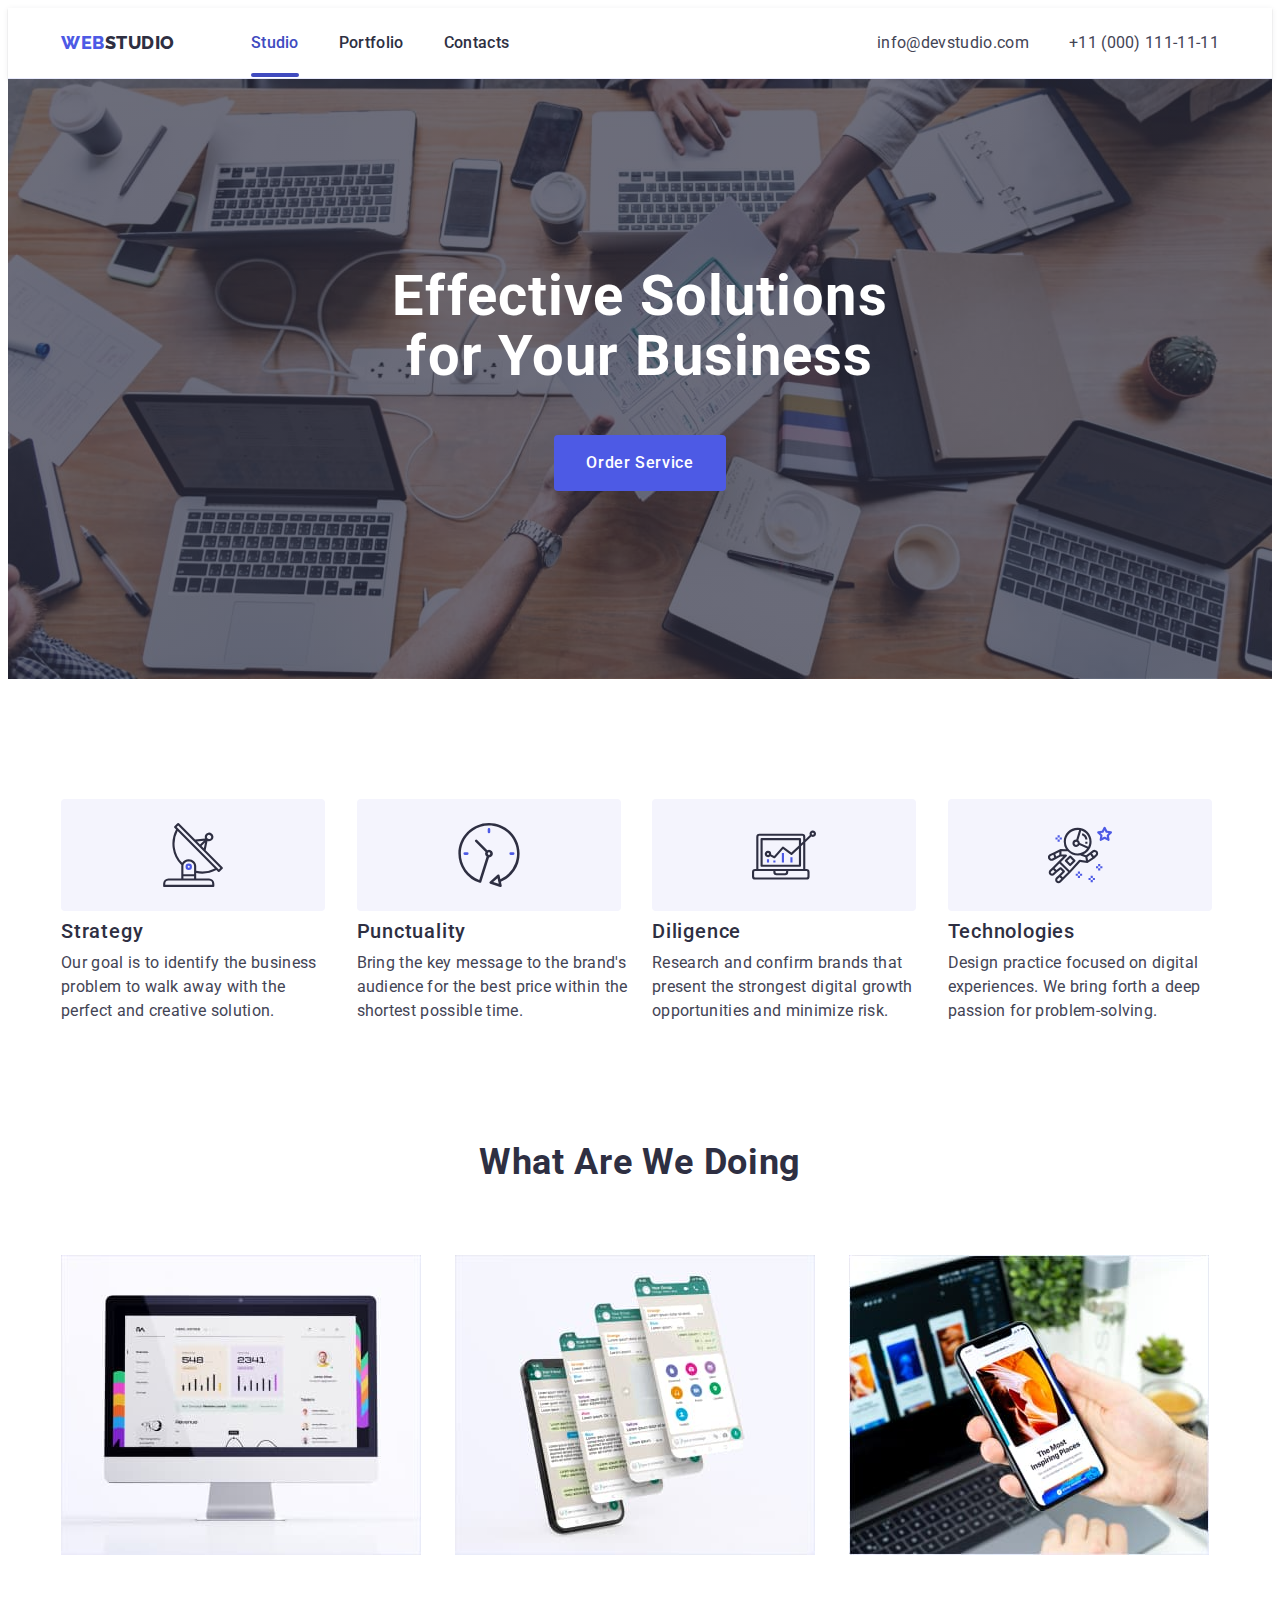
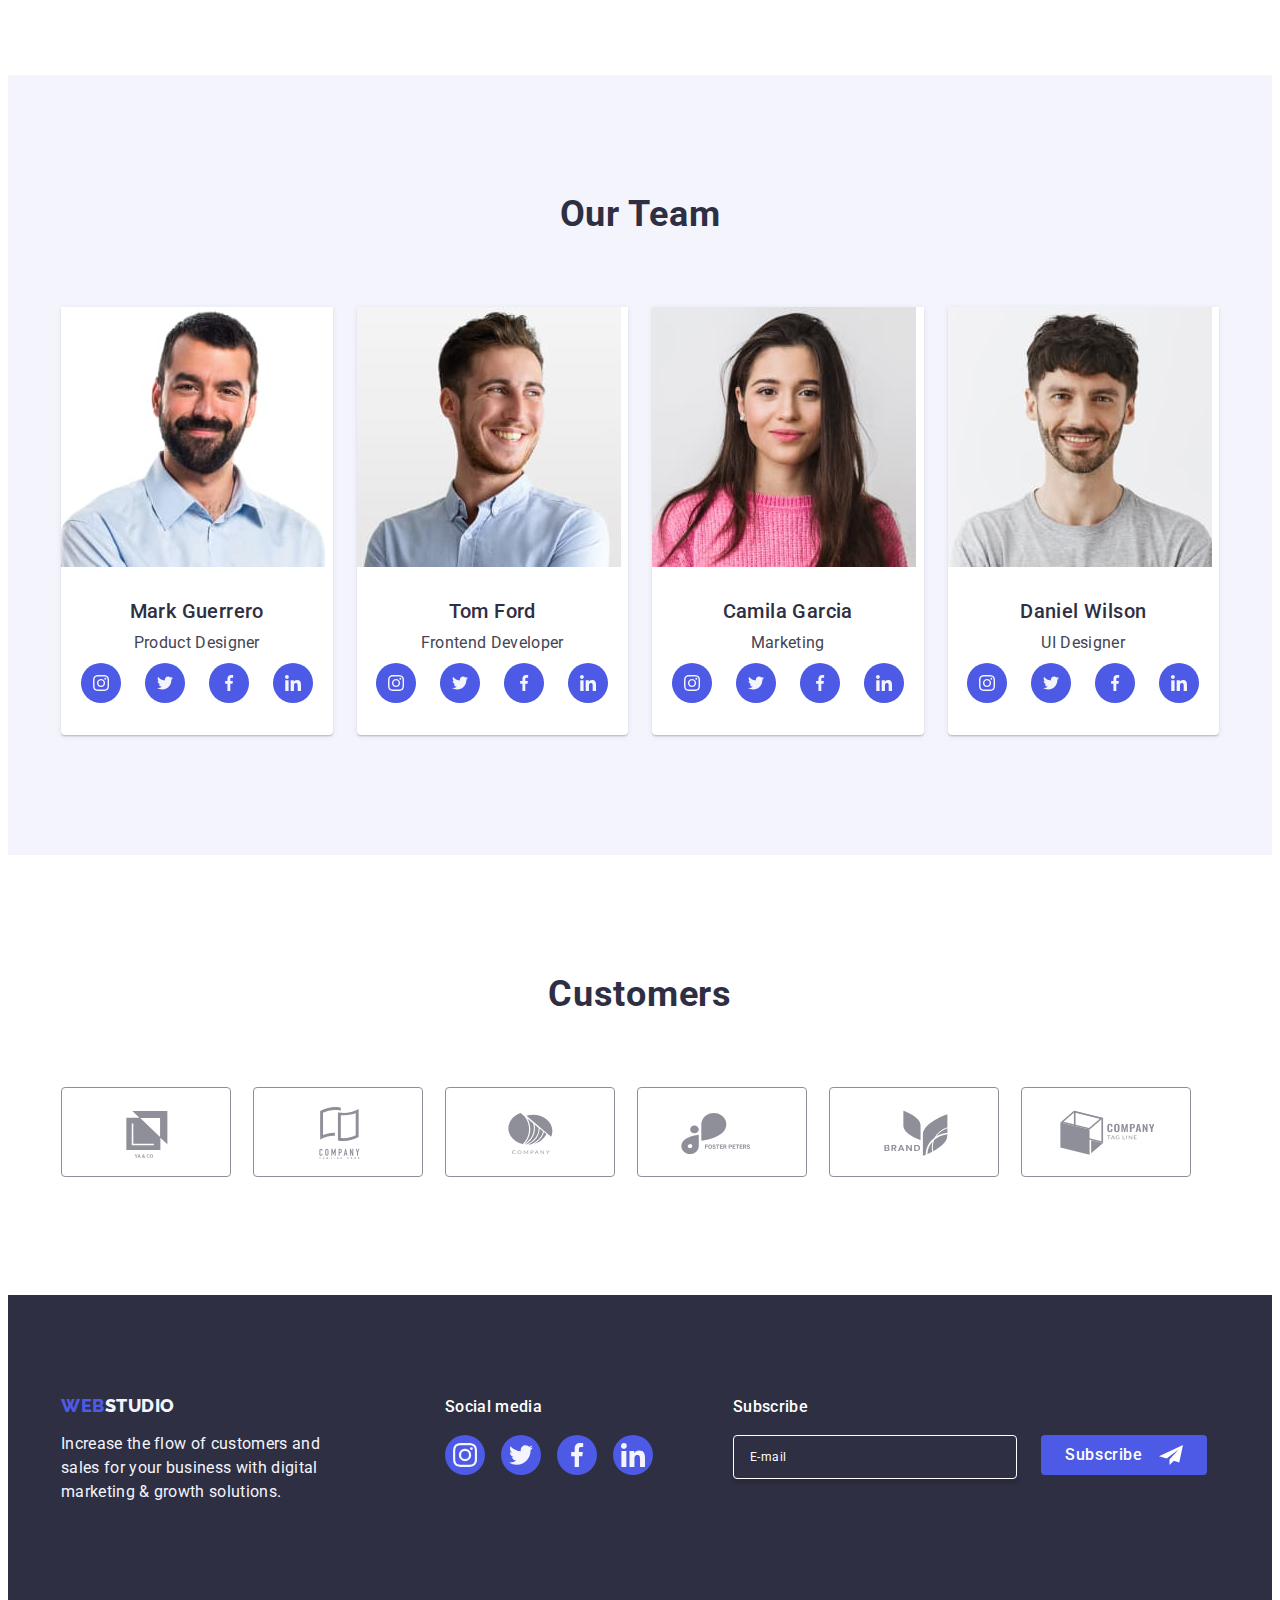
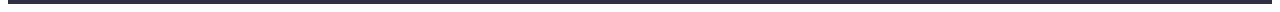
==== commit a2c46e91: "com-05-2" ====
--- a/index.html
+++ b/index.html
@@ -429,8 +429,16 @@
         <div class="footer-subscribe">
           <p class="footer-subscribe-title">Subscribe</p>
           <form class="footer-form">
-            <input type="email" name="footer-email" class="footer-input" placeholder="E-mail">
-            <button type="submit" class="footer-submit-btn">Subscribe
+            <label class="footer-subscribe-label">
+              <input
+                type="email"
+                name="footer-email"
+                class="footer-input"
+                placeholder="E-mail"
+              />
+            </label>
+            <button type="submit" class="footer-submit-btn">
+              Subscribe
               <svg class="footer-btn-icon" width="24" height="24">
                 <use href="./images/icons.svg#icon-Frame-subscribe"></use>
               </svg>
@@ -458,7 +466,7 @@
                 class="modal-input"
                 id="user-name"
               />
-              <svg class="modal-input-icon" width="18" height="18">
+              <svg class="modal-input-icon" width="18" height="24">
                 <use href="./images/icons.svg#icon-person-black"></use>
               </svg>
             </div>
@@ -472,7 +480,7 @@
                 class="modal-input"
                 id="user-tel"
               />
-              <svg class="modal-input-icon" width="18" height="18">
+              <svg class="modal-input-icon" width="18" height="24">
                 <use href="./images/icons.svg#icon-phone-black"></use>
               </svg>
             </div>
@@ -486,16 +494,16 @@
                 class="modal-input"
                 id="user-email"
               />
-              <svg class="modal-input-icon" width="18" height="18">
+              <svg class="modal-input-icon" width="18" height="24">
                 <use href="./images/icons.svg#icon-email-black"></use>
               </svg>
             </div>
           </div>
-          <div class="modal-field">
-            <label for="user-text" class="input-label">Comment</label>
+          <div class="modal-field-textarea">
+            <label for="user-comment" class="input-label">Comment</label>
             <textarea
-              name="user-text"
-              id="user-text"
+              name="user-comment"
+              id="user-comment"
               class="modal-textarea"
               placeholder="Text input"
             ></textarea>
@@ -503,13 +511,14 @@
           <div class="modal-checkbox">
             <input
               type="checkbox"
-              name="user-terms"
-              id="user-terms"
+              value="true"
+              name="user-privacy"
+              id="user-privacy"
               class="input-check visually-hidden"
             />
-            <label for="user-terms" class="modal-check-text">
+            <label for="user-privacy" class="modal-check-text">
               <span class="modal-check-span">
-                <svg class="modal-check-icon" width="16" height="16">
+                <svg class="modal-check-icon" width="10" height="8">
                   <use href="./images/icons.svg#icon-check"></use>
                 </svg>
               </span>
--- a/css/styles.css
+++ b/css/styles.css
@@ -532,6 +532,11 @@
   letter-spacing: 0.02em;
 }
 
+.footer-form {
+  display: flex;
+  gap: 24px;
+}
+
 .footer-input {
   width: 264px;
   height: 40px;
@@ -541,10 +546,13 @@
   background-color: transparent;
   color: var(--white, #fff);
   font-size: 12px;
-  line-height: 2;
+  line-height: 1.5;
   letter-spacing: 0.04em;
-  padding: 8px 16px;
-  margin-right: 20px;
+  padding-left: 16px;
+}
+
+::placeholder {
+  color: var(--white, #fff);
 }
 
 .footer-submit-btn {
@@ -555,21 +563,21 @@
   font-weight: 500;
   line-height: 1.5;
   letter-spacing: 0.64px;
-  display: inline-flex;
+  display: flex;
   padding: 8px 24px;
   justify-content: center;
   align-items: center;
-  gap: 16px;
   border-radius: 4px;
   background: var(--iris, #4d5ae5);
   border: none;
-  width: 165px;
+  min-width: 165px;
   height: 40px;
   cursor: pointer;
 }
 
 .footer-btn-icon {
   fill: var(--white, #fff);
+  margin-left: 16px;
 }
 /**---------- PORTFOLIO ---------- */
 
@@ -744,6 +752,7 @@
   color: var(--navyblue, #2e2f42);
   outline: transparent;
   padding: 11px 10px 11px 38px;
+  transition: border-color 250ms cubic-bezier(0.4, 0, 0.2, 1);
 }
 
 .modal-input:focus {
@@ -761,10 +770,11 @@
 }
 
 .input-label {
+  display: block;
   color: var(--lightslate, #8e8f99);
   font-size: 12px;
   font-weight: 400;
-  line-height: 1.16;
+  line-height: 1.17;
   letter-spacing: 0.04em;
   margin-bottom: 4px;
 }
@@ -778,17 +788,27 @@
   left: 16px;
   top: 50%;
   transform: translateY(-50%);
+  transition: fill 250ms cubic-bezier(0.4, 0, 0.2, 1);
+}
+
+.modal-field-textarea {
+  margin-bottom: 16px;
 }
 
 .modal-textarea {
   width: 100%;
   height: 120px;
+  font-size: 12px;
+  line-height: 1.17;
+  letter-spacing: 0.04em;
   border-radius: 4px;
   border: 1px solid var(--navyblue-modal, rgba(46, 47, 66, 0.4));
   background-color: transparent;
-  color: var(--navyblue, #2e2f42);
+  color: var(--navyblue-modal, rgba(46, 47, 66, 0.4));
   outline: transparent;
   resize: none;
+  padding: 8px 16px;
+  transition: border-color 250ms cubic-bezier(0.4, 0, 0.2, 1);
 }
 
 .modal-textarea::placeholder {
@@ -810,7 +830,7 @@
 .modal-check-text {
   color: var(--lightslate, #8e8f99);
   font-size: 12px;
-  line-height: 1.16;
+  line-height: 1.17;
   letter-spacing: 0.04em;
 }
 
@@ -827,10 +847,9 @@
     border 250ms cubic-bezier(0.4, 0, 0.2, 1),
     fill 250ms cubic-bezier(0.4, 0, 0.2, 1);
   fill: transparent;
-  transform: translateY(25%);
-}
-
-.input-check:checked + .modal-check-text .modal-check-icon {
+}
+
+.input-check:checked + .modal-check-text .modal-check-span {
   background-color: var(--ocean, #404bbf);
   border: none;
   fill: var(--cloud);
